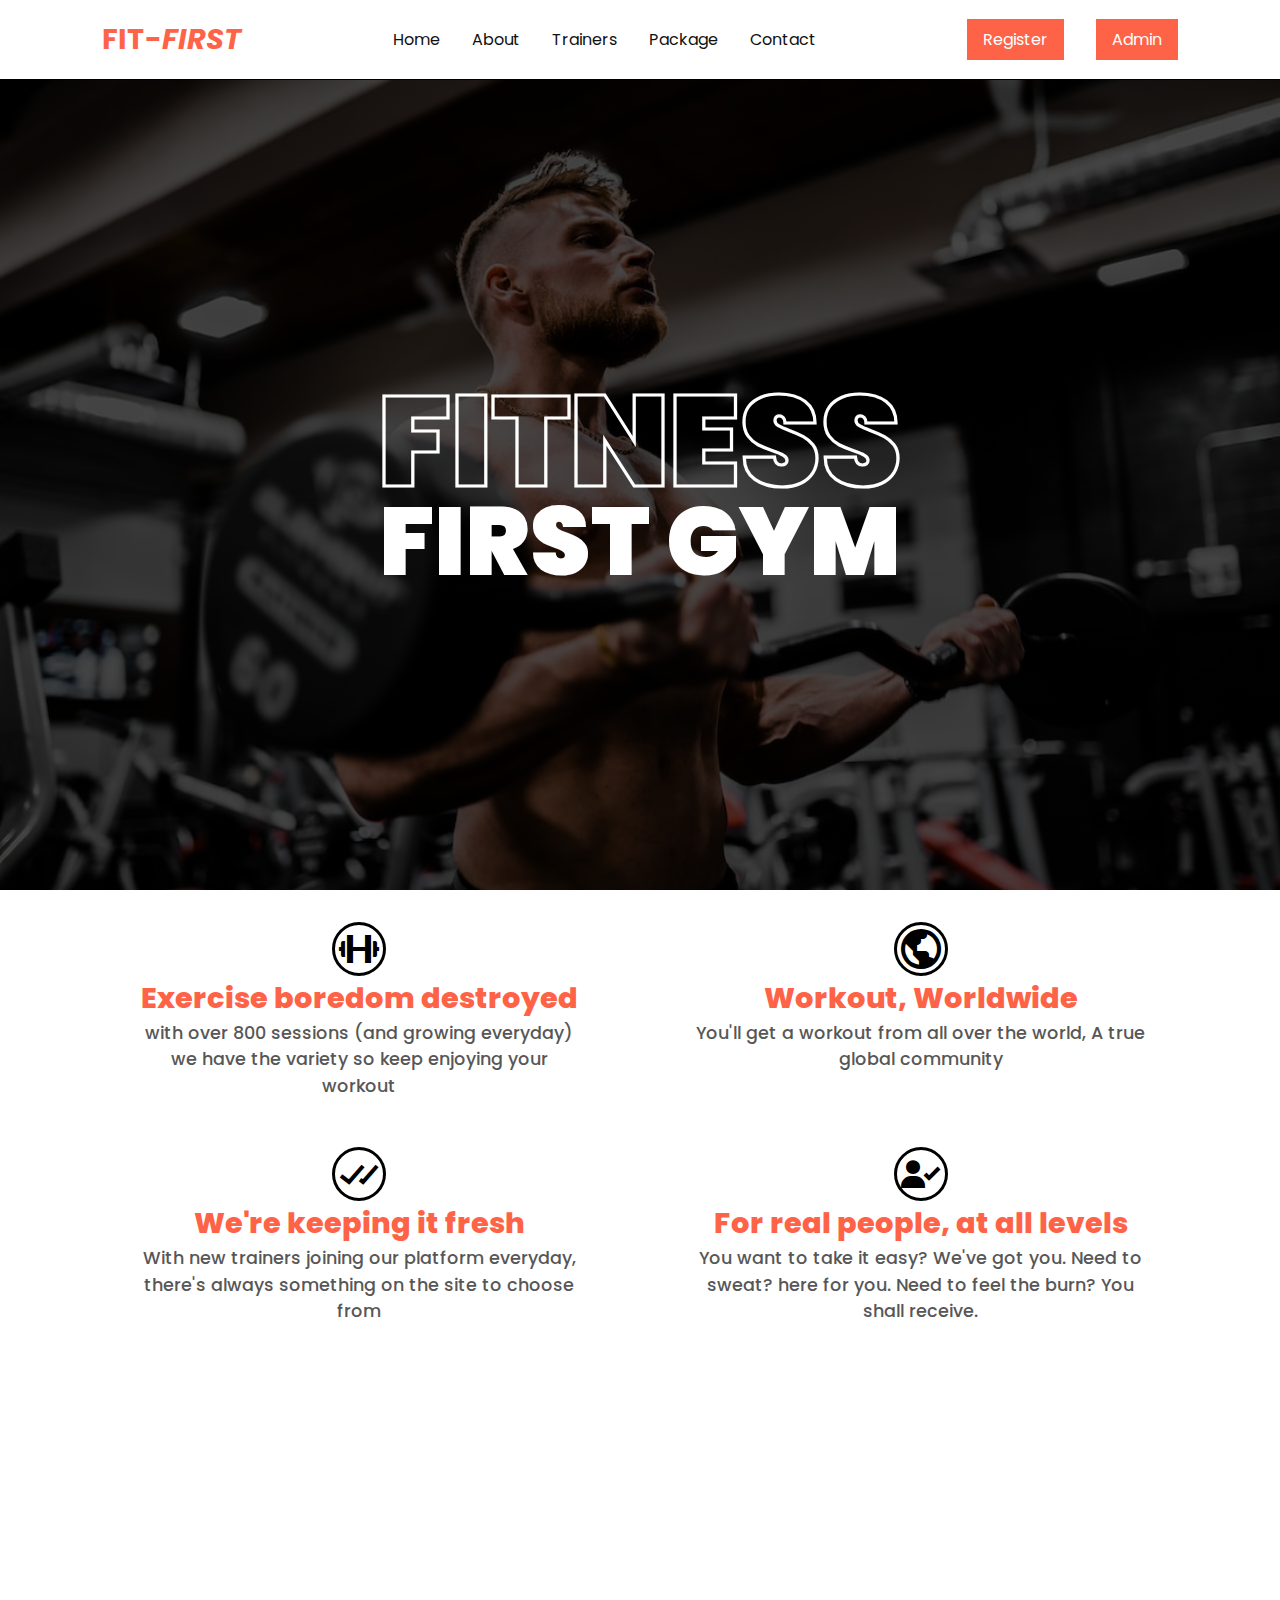
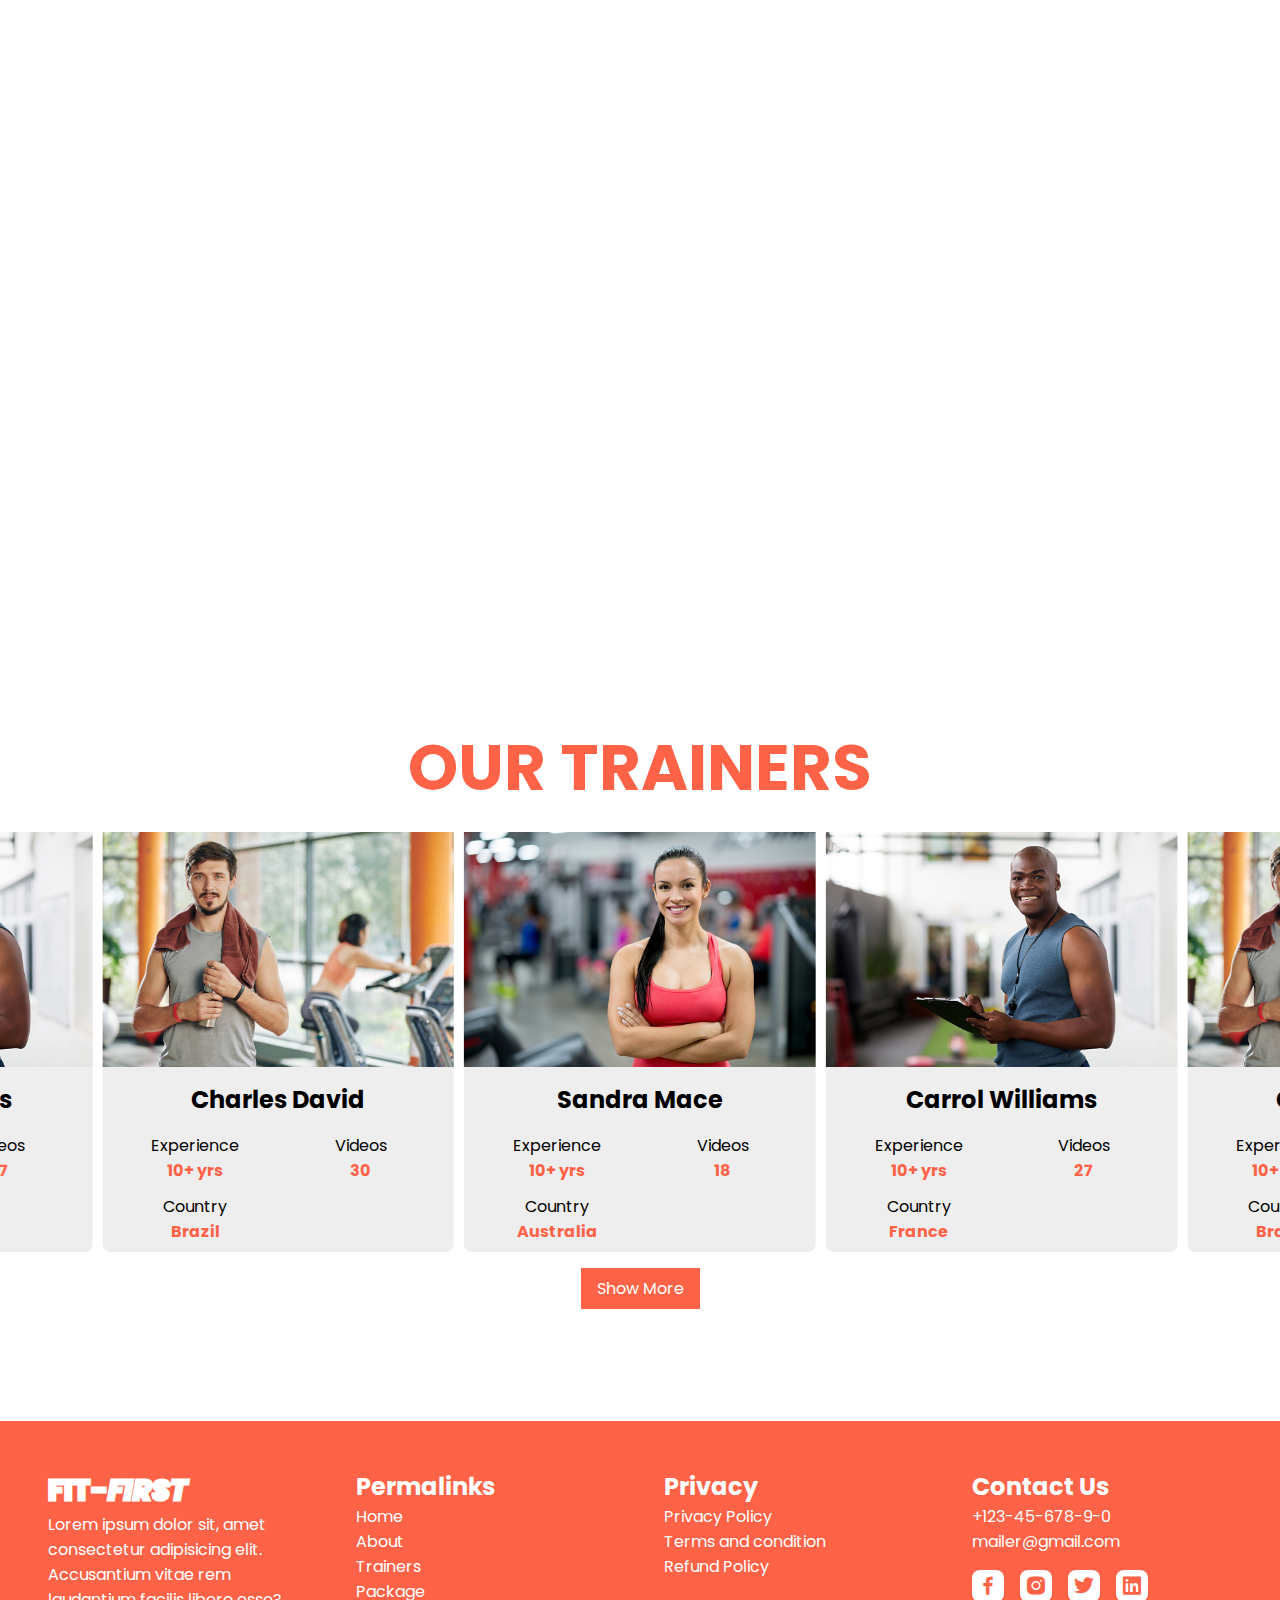
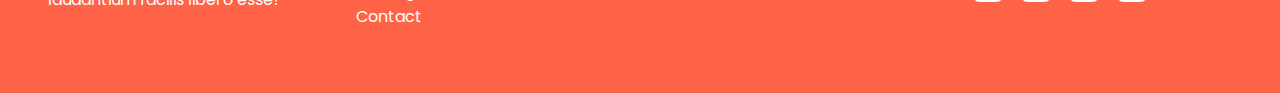
==== index.html @ 9b569515 "Add files via upload" ====
<!DOCTYPE html>
<html lang="en">
  <head>
    <meta charset="UTF-8" />
    <meta http-equiv="X-UA-Compatible" content="IE=edge" />
    <meta name="viewport" content="width=device-width, initial-scale=1.0" />
    <title>Fitness First Gym</title>
    <link rel="stylesheet" href="CSS/style.css" />
    <link rel="stylesheet" href="CSS/trainers.css" />
    <link
      href="https://unpkg.com/boxicons@2.1.4/css/boxicons.min.css"
      rel="stylesheet"
    />

    <link
    rel="stylesheet"
    href="https://cdn.jsdelivr.net/npm/swiper@8/swiper-bundle.min.css"
  />
  </head>
  <body>
    <nav class="navbar">
      <div class="container nav_container">
        <a href="index.html" class="nav_logo">Fit-<span>First</span></a>
        <ul class="nav_list">
          <li><a href="index.html">Home</a></li>
          <li><a href="index.html">About</a></li>
          <li><a href="Trainers.html">Trainers</a></li>
          <li><a href="Package.html">Package</a></li>
          <li><a href="index.html">Contact</a></li>
        </ul>

        <div class="nav_signin_signup">
          <a href="register.html" class="btn">Register</a>
          <a href="#" class="btn">Admin</a>
        </div>

        <div class="nav_icon">
          <i class="bx bx-menu-alt-right"></i>
        </div>
      </div>
    </nav>
    <!-- Navbar Ends -->

    <!-- Main section starts -->
    <header>
      <div class="container header_container">
        <div class="header_content">
          <h1><span>Fitness</span><br />First Gym</h1>
        </div>
      </div>
    </header>

    <!-- Services section -->
    <section id="services">
      <div class="container services_container">
        <div class="services">
          <i class="bx bx-dumbbell"></i>
          <h2>Exercise boredom destroyed</h2>
          <p>
            with over 800 sessions (and growing everyday) we have the variety so
            keep enjoying your workout
          </p>
        </div>

        <div class="services">
          <i class="bx bx-world"></i>
          <h2>Workout, Worldwide</h2>
          <p>
            You'll get a workout from all over the world, A true global
            community
          </p>
        </div>

        <div class="services">
          <i class="bx bx-check-double"></i>
          <h2>We're keeping it fresh</h2>
          <p>
            With new trainers joining our platform everyday, there's always
            something on the site to choose from
          </p>
        </div>

        <div class="services">
          <i class="bx bxs-user-check"></i>
          <h2>For real people, at all levels</h2>
          <p>
            You want to take it easy? We've got you. Need to sweat? here for
            you. Need to feel the burn? You shall receive.
          </p>
        </div>
      </div>
    </section>
    <!-- Service section ends -->

    <section id="pic">
      <div class="container pic_container">
        <div class="pic_content">
          <h1>
            Real
            <span
              >Workout <br />
              by</span
            >
            real <span>trainers</span>
          </h1>
        </div>
      </div>
    </section>

    <!-- Trainers section -->
    <section id="trainers">
      <h1>Our Trainers</h1>

      <div class="container trainer_container mySwiper">
        <div class="swiper-wrapper">
          <div class="trainers swiper-slide">
            <div class="trainers_image">
              <img src="images/trainer1.jpg" alt="" />
            </div>
            <div class="trainers_content">
              <h4>Sandra Mace</h4>
              <div class="down">
                <p>
                  Experience <br />
                  <span>10+ yrs</span>
                </p>
                <p>
                  Videos <br />
                  <span>18</span>
                </p>
                <p>
                  Country <br />
                  <span>Australia</span>
                </p>
              </div>
            </div>
          </div>

          <div class="trainers swiper-slide">
            <div class="trainers_image">
              <img src="images/trainer2.jpg" alt="" />
            </div>
            <div class="trainers_content">
              <h4>Carrol Williams</h4>
              <div class="down">
                <p>
                  Experience <br />
                  <span>10+ yrs</span>
                </p>
                <p>
                  Videos <br />
                  <span>27</span>
                </p>
                <p>
                  Country <br />
                  <span>France</span>
                </p>
              </div>
            </div>
          </div>

          <div class="trainers swiper-slide">
            <div class="trainers_image">
              <img src="images/trainer3.jpg" alt="" />
            </div>
            <div class="trainers_content">
              <h4>Charles David</h4>
              <div class="down">
                <p>
                  Experience <br />
                  <span>10+ yrs</span>
                </p>
                <p>
                  Videos <br />
                  <span>30</span>
                </p>
                <p>
                  Country <br />
                  <span>Brazil</span>
                </p>
              </div>
            </div>
          </div>
        </div>
        <!-- <div class="swiper-button-next" style="color: #fff; background: tomato; height: 4rem; width: 4rem; border-radius: 4rem;"></div>
        <div class="swiper-button-prev" style="color: #fff; background: tomato; height: 4rem; width: 4rem; border-radius: 4rem;"></div> -->
      </div>

      <a href="Trainers.html" class="btn trainers_btn">Show More</a>
    </section>

    <!-- Footer Section -->
    <footer>
      <div class="footer_container">
        <div class="footer_1">
          <a href="index.html" class="nav_logo">Fit-<span>First</span></a>
          <p>Lorem ipsum dolor sit, amet consectetur adipisicing elit. Accusantium vitae rem laudantium facilis libero esse?</p>
        </div>

        <div class="footer_2">
          <h2>Permalinks</h2>
          <ul class="permalinks footers">
            <li><a href="index.html">Home</a></li>
            <li><a href="index.html">About</a></li>
            <li><a href="Trainers.html">Trainers</a></li>
            <li><a href="Package.html">Package</a></li>
            <li><a href="index.html">Contact</a></li>
          </ul>
        </div>

        <div class="footer_3">
          <h2>Privacy</h2>
          <ul class="privacy footers">
            <li><a href="#">Privacy Policy</a></li>
            <li><a href="#">Terms and condition</a></li>
            <li><a href="#">Refund Policy</a></li>
          </ul>
        </div>

        <div class="footer_4 footers">
          <h2>Contact Us</h2>
          <p>
            +123-45-678-9-0 <br>
            mailer@gmail.com
          </p>
          <ul class="footer_socials">
            <li>
              <a href="#"><i class='bx bxl-facebook'></i></a>
            </li>
            <li>
              <a href="#"><i class='bx bxl-instagram-alt'></i></a>
            </li>
            <li>
              <a href="#"><i class='bx bxl-twitter'></i></a>
            </li>
            <li>
              <a href="#"><i class='bx bxl-linkedin-square'></i></a>
            </li>
          </ul>
        </div>

      </div>
    </footer>

    <script src="script.js"></script>
    <script src="https://cdn.jsdelivr.net/npm/swiper@8/swiper-bundle.min.js"></script>
    <script>
         var swiper = new Swiper(".mySwiper", {
    spaceBetween: 10,
    // effect: "fade",
    loop:true,
      // navigation: {
      //   nextEl: ".swiper-button-next",
      //   prevEl: ".swiper-button-prev",
      // },
      centeredSlides: true,
      
      autoplay: {
        delay: 3500,
        disableOnInteraction: false,
      },
      breakpoints: {
    0: {
      slidesPerView: 1,
    },
    768: {
      slidesPerView: 2,
    },
    991: {
      slidesPerView: 3,
    },
  },
    });
    </script>
  </body>
</html>
---- CSS/style.css ----
@import url('https://fonts.googleapis.com/css2?family=Poppins:ital,wght@0,300;0,400;0,500;0,600;0,700;0,800;0,900;1,300;1,400;1,500;1,600;1,700;1,800;1,900&display=swap');

:root{
    --width-desktop: 84%;
    --width-tablet: 90%;
    --width-mobile: 94%;

    --color-primary: #FF6347;
    --color-white: #fff;
    --color-light: #f4f4f4;
    --color-black: #000f37;
    --color-dark: #575757;
}

*{
    margin: 0;
    padding: 0;
    box-sizing: border-box;
    outline: none;
    border: none;
    text-decoration: none;
    list-style: none;
    transition: all .2s linear;
}

html{
    scroll-behavior: smooth;
    scroll-padding-top: 5rem;
}
html::-webkit-scrollbar {
    width: 1rem;
  }
html::-webkit-scrollbar-thumb{
    background: var(--color-primary);
    border-radius: 1rem;
}
html::-webkit-scrollbar-track{
    background: black;
}

body{
    font-family: 'Poppins', sans-serif;
}

img{
    width: 100%;
}
a{
    color: white;
}


.btn{
    background: var(--color-primary);
    padding: .5rem 1rem;
    color: #fff;
    display: inline-block;
}

.container{
    width: var(--width-desktop);
    margin: 0 auto;
}

nav{
    display: grid;
    place-items: center;
    position: fixed;
    top: 0; left: 0; right: 0;
    z-index: 100;
    width: 100vw;
    height: 5rem;
    background: #fff;
    color: #111;
    border-bottom: .1rem solid black;
}

.nav_container{
    display: flex;
    align-items: center;
    justify-content: space-between;
}

.nav_list{
    display: flex;
    gap: 2rem;
}
.nav_list a{
    color: #111;
}
.nav_signin_signup{
    display: flex;
    gap: 2rem;
    align-items: center;
}
.nav_logo{
    font-size: 1.8rem;
    text-transform: uppercase;
    color: var(--color-primary);
    font-weight: 700;
}
.nav_logo span{
    font-style: italic;
}
.nav_icon{
    font-size: 1.8rem;
    color: #fff;
    display: none;
}
/* Nav Section Ends */


/* Header Section Starts */
header{
    height: 90vh;
    margin-top: 5rem;   
    background: linear-gradient(rgba(0,0,0,0.7), rgba(0,0,0,0.7)), url(../images/bg.jpg) no-repeat top center/100vw;
    max-width: 100vw;
    display: grid;
    place-items: center;
    text-align: center;
}

.header_content{
    z-index: 100;
}
.header_content h1{
    color: white;
    text-transform: uppercase;
    font-size: 6rem;
    line-height: .9;
    font-weight: 900;
}
.header_content h1 span{
    -webkit-text-stroke: .2rem var(--color-white);
    color: transparent;
    font-size: 8rem;
}

/* SERVICES SECTION */ 
.services_container{
    display: grid;
    grid-template-columns: repeat(auto-fit, minmax(25rem, 1fr));
    gap: 3rem;
    text-align: center;
    padding-block: 2rem 4rem;
}

.services i{
    font-size: 3rem;
    border: .2rem solid black;
    border-radius: 50%;
}
.services h2{
    color: var(--color-primary);
    font-size: 1.8rem;
    font-weight: 800;
}
.services p {
    line-height: 1.5;
    font-weight: 500;
    padding: 0 2rem;
    font-size: 1.1rem;
    color: var(--color-dark);
}

/* Pic section starts */
#pic{
    background:linear-gradient(rgba(0,0,0,0.5), rgba(0,0,0,0.5)), url(../images/pic1.jpg) no-repeat;
    background-size: cover;
    background-position: center;
    height: 100vh;
    display: flex;
    align-items: center;
    justify-content: center;
    background-attachment: fixed;
}
.pic_content h1{
    color: white;
    text-transform: uppercase;
    font-size: 4.5rem;
    line-height: 1.3;
    font-weight: 900;
}
.pic_content h1 span{
    -webkit-text-stroke: .1rem var(--color-white);
    color: transparent;
}

/* Trainers */
.trainer_container{
    position: relative;
    margin-top: 2rem;
}
.trainers_btn{
    margin-top: 1rem;
}

/* Footer Section */
footer{
    background-color: var(--color-primary);
    padding: 3rem;
    color: var(--color-white);
    padding-bottom: 4rem;
}

.footer_1 a{
    -webkit-text-stroke: .2rem var(--color-white);
    color: white;
}
.footer_container{
    display: grid;
    grid-template-columns: repeat(4, 1fr);
    gap: 3rem;
}
.footers li a{
    color: var(--color-white);
    margin-top: 1rem;
}

.footer_socials{
    display: flex;
    align-items: center;
    gap: 1rem;
}
.footer_socials li a{
    display: inline-block;
    font-size: 1.5rem;
    height: 2rem;
    width: 2rem;
    border-radius: .5rem;
    background: var(--color-white);
    color: var(--color-primary);
    text-align: center;
    line-height: 1.5;
}
---- CSS/trainers.css ----
@import url('https://fonts.googleapis.com/css2?family=Poppins:ital,wght@0,300;0,400;0,500;0,600;0,700;0,800;0,900;1,300;1,400;1,500;1,600;1,700;1,800;1,900&display=swap');

:root{
    --width-desktop: 84%;
    --width-tablet: 90%;
    --width-mobile: 94%;

    --color-primary: #FF6347;
    --color-white: #fff;
    --color-light: #f4f4f4;
    --color-black: #000f37;
    --color-dark: #575757;

    --padding-bottom: 7rem;
}

*{
    margin: 0;
    padding: 0;
    box-sizing: border-box;
    outline: none;
    border: none;
    text-decoration: none;
    list-style: none;
    transition: all .2s linear;
}

html{
    scroll-behavior: smooth;
    scroll-padding-top: 5rem;
    overflow-x: hidden;
}
html::-webkit-scrollbar {
    width: 1rem;
  }
html::-webkit-scrollbar-thumb{
    background: var(--color-primary);
    border-radius: 1rem;
}
html::-webkit-scrollbar-track{
    background: black;
}

body{
    font-family: 'Poppins', sans-serif;
}

img{
    width: 100%;
}
a{
    color: white;
}

h1{
    font-size: 4rem;
    line-height: 1;
    color: var(--color-primary);
    text-transform: capitalize;
}

.lead{
    width: 63%;
    font-size: 1.1rem;
    font-weight: 400;
    line-height: 1.5;
    margin: 1.5rem auto 3rem;
}

main{
    background: linear-gradient(rgba(0,0,0,0.5), rgba(0,0,0,0.5)), url(../images/something5.jpg) no-repeat top center/100vw;
    max-width: 100vw;
    height: 85vh;
    max-height: 90vh;
    display: grid;
    place-items: center;
    text-align: center;
    margin-top: 5rem;
    padding-bottom: var(--padding-bottom);
}
.main_content h1{
    font-size: 4.5rem;
    color: var(--color-white);
    font-weight: 900;
    text-transform: uppercase;
}
.main_content h1 span{
    color: var(--color-primary);
}

/* Trainers section */
#trainers{
    margin-top: 3rem;
    padding-bottom: var(--padding-bottom);
    text-align: center;
}
#trainers h1{
    text-transform: uppercase;
}
.trainer_container{
    text-align: left;
    display: grid;
    grid-template-columns: repeat(3, 1fr);
    gap: 2rem;
}
.trainers{
    background: #eee;
    border-radius: .5rem;
}

.trainers_content{
    text-align: center;
    display: flex;
    flex-direction: column;
    gap: 1rem;
    padding: .5rem 1rem;
}
.trainers_content h4{
    font-size: 1.5rem;
}
.down{
    display: grid;
    grid-template-columns: repeat(2, 1fr);
    align-items: flex-start;
    gap: .7rem;
}
.down p{
    font-weight: 400;
}
.down p span{
    font-weight: 700;
    text-align: center;
    color: var(--color-primary);
}


/* FLEX SECTION */
#flex{
    background: #eee;
}
.flex_container{
    display: grid;
    grid-template-columns: repeat(auto-fit, minmax(25rem, 1fr));
    gap: 2rem;
    align-items: center;
    padding: 2rem 0;
}
.flex_content{
    margin-left: 2rem;
}
.flex_content h2{
    color: var(--color-primary);
    font-size: 4rem;
    line-height: 1.1;
}
.flex_content p {
    font-size: 1.2rem;
    line-height: 1.5;
    padding: 1.2rem 0;
    width: 70%;

}
.flex_image{
    width: 100%;
}
.flex_image img{
    border-radius: 1rem;
}

/* EQUIPMENT */
#equipment{
    position: relative;
    margin-top: 3rem;
    text-align: center;
    padding-bottom: 3rem;
}
.equipment_container{
    margin-top: 3rem;
    display: grid;
    grid-template-columns: repeat(3,1fr);
    gap: 3rem;
    position: relative;
}
.equipment_container div img{
    height: 20rem;
    object-fit: cover;
}
.swiper-button-next,
.swiper-button-prev{
    color: var(--color-primary);
    padding: 1rem;
    height: 2rem;
    width: 2rem;
}

/* Footer Section */
footer{
    padding: 3rem;
    background: var(--color-primary);
    color: var(--color-white);
    padding-bottom: 4rem;
}

.footer_container{
    display: grid;
    grid-template-columns: repeat(4, 1fr);
    gap: 3rem;
}
.footers li a{
    color: var(--color-white);
    margin-top: 1rem;
}
.footers li:hover a{
    margin-left: 1rem;
}
.footer_socials{
    display: flex;
    align-items: center;
    gap: 1rem;
}
.footer_socials li a{
    display: inline-block;
    font-size: 1.5rem;
    height: 2rem;
    width: 2rem;
    border-radius: .5rem;
    background: var(--color-white);
    color: var(--color-primary);
    text-align: center;
    line-height: 1.5;
}
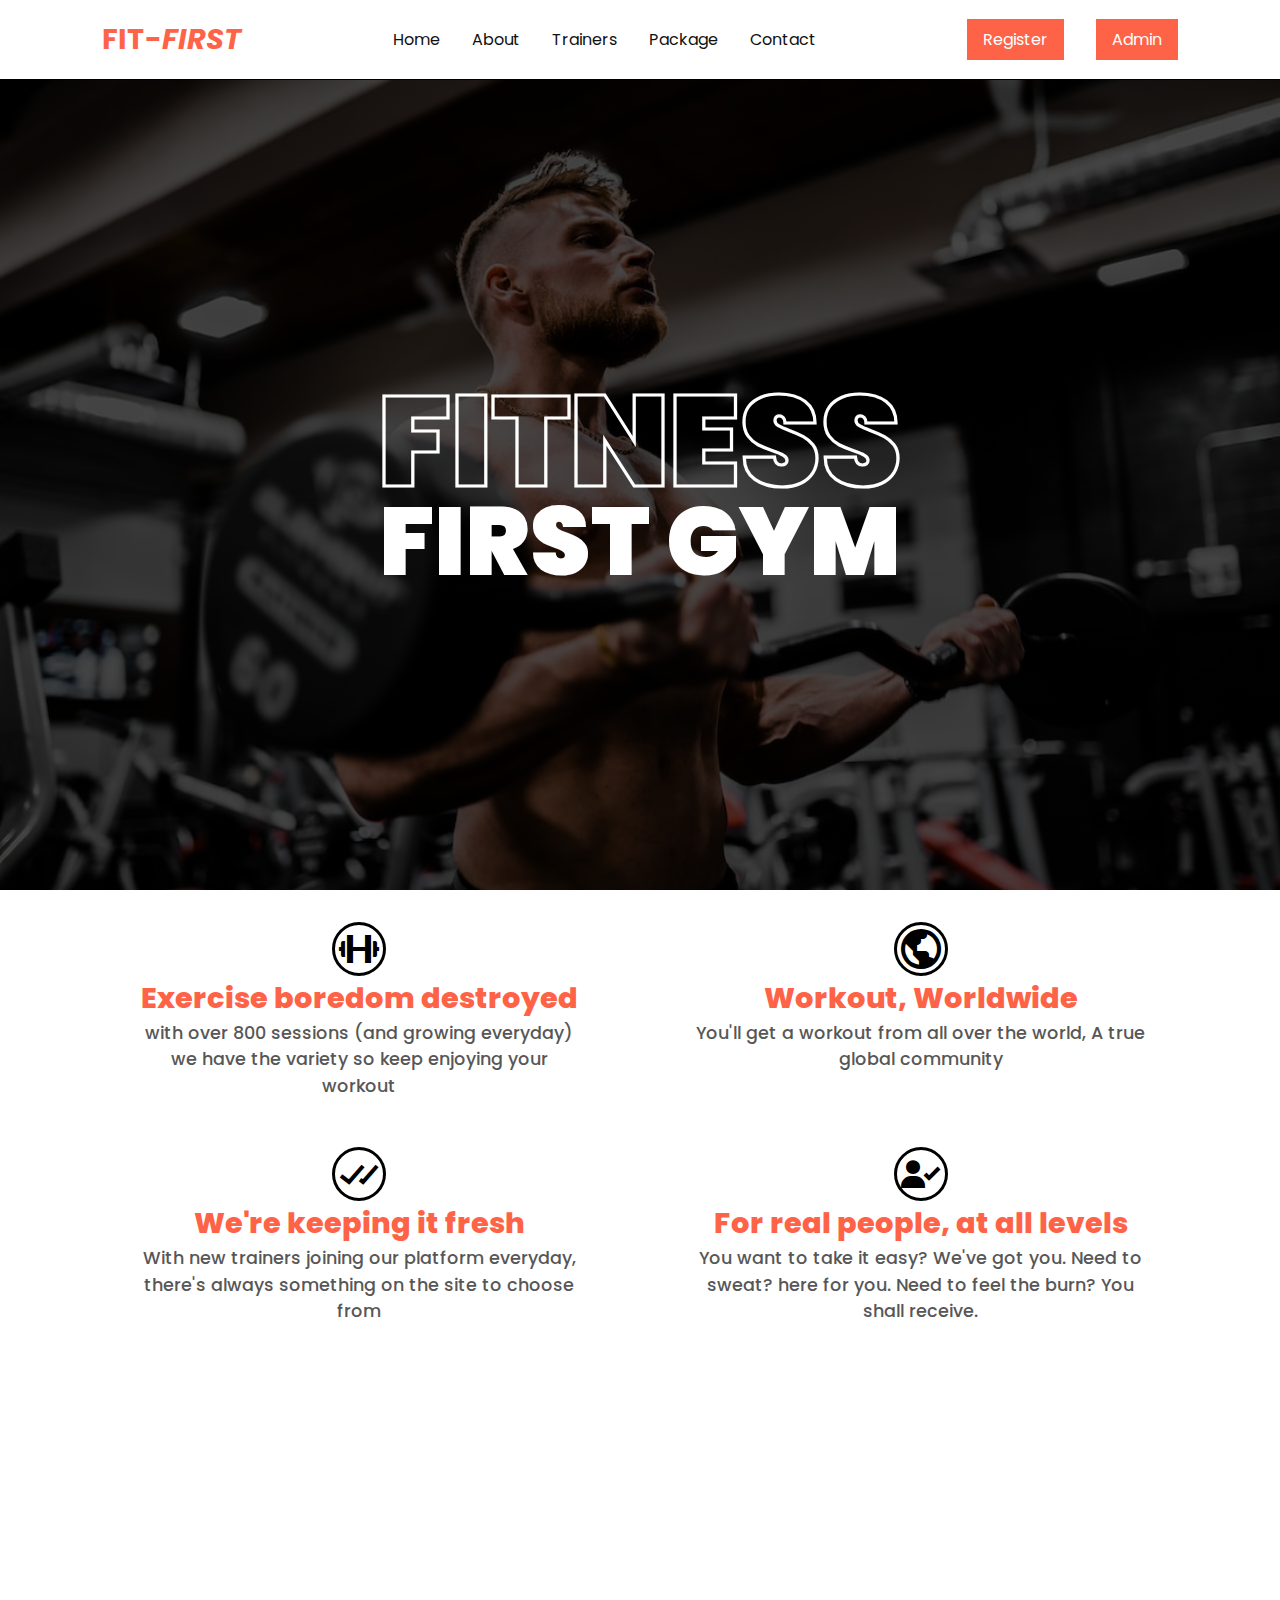
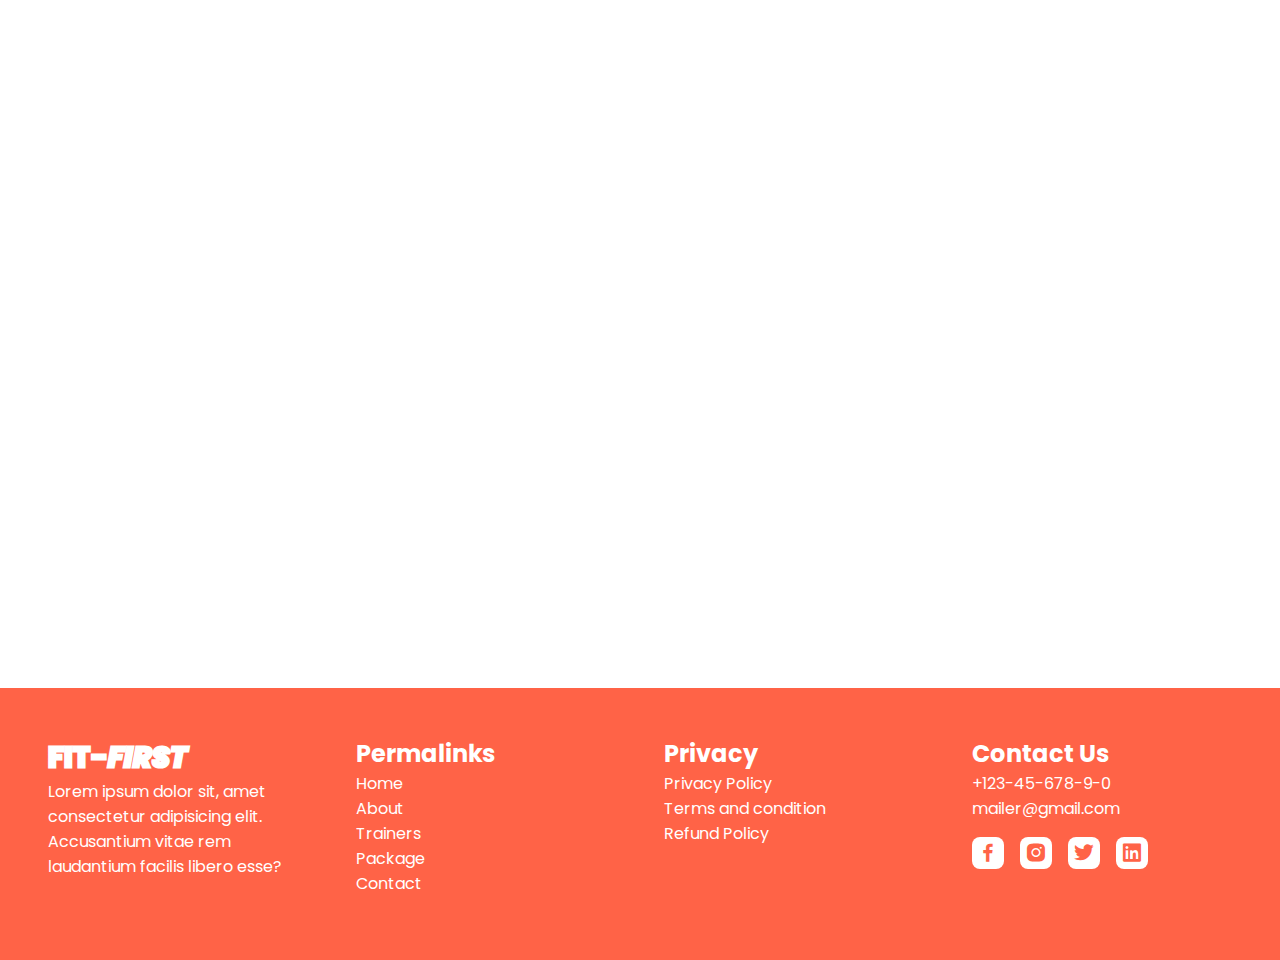
==== commit 54200feb: "Fixed responsiveness for the homepage and cancelled some other features" ====
--- a/index.html
+++ b/index.html
@@ -108,7 +108,7 @@
     </section>
 
     <!-- Trainers section -->
-    <section id="trainers">
+    <!-- <section id="trainers">
       <h1>Our Trainers</h1>
 
       <div class="container trainer_container mySwiper">
@@ -181,13 +181,13 @@
               </div>
             </div>
           </div>
-        </div>
+        </div> -->
         <!-- <div class="swiper-button-next" style="color: #fff; background: tomato; height: 4rem; width: 4rem; border-radius: 4rem;"></div>
         <div class="swiper-button-prev" style="color: #fff; background: tomato; height: 4rem; width: 4rem; border-radius: 4rem;"></div> -->
-      </div>
-
+      <!-- </div> -->
+<!-- 
       <a href="Trainers.html" class="btn trainers_btn">Show More</a>
-    </section>
+    </section> -->
 
     <!-- Footer Section -->
     <footer>
@@ -263,6 +263,9 @@
     0: {
       slidesPerView: 1,
     },
+    460:{
+      slidesPerView: 1,
+    },
     768: {
       slidesPerView: 2,
     },
--- a/CSS/style.css
+++ b/CSS/style.css
@@ -188,9 +188,11 @@
 }
 
 /* Trainers */
+
 .trainer_container{
     position: relative;
     margin-top: 2rem;
+    /* padding: 9%; */
 }
 .trainers_btn{
     margin-top: 1rem;
@@ -233,4 +235,160 @@
     color: var(--color-primary);
     text-align: center;
     line-height: 1.5;
+}
+
+
+
+@media (max-width:998px) {
+    html{
+        font-size: 90%;
+    }
+    .container{
+        width: var(--width-tablet);
+    }
+
+    header{
+        height: 40vh;
+    }
+
+    .header_content h1{
+        font-size: 5rem;
+        line-height: .9;
+        font-weight: 900;
+    }
+    .header_content h1 span{
+        font-size: 6.5rem;
+    }
+
+    .services_container{
+        display: grid;
+        /* grid-template-columns: repeat(auto-fit, minmax(25rem, 1fr)); */
+        grid-template-columns: repeat(2, 1fr);
+        gap: 5rem;
+    }
+    
+    .services h2{
+        font-size: 1.6rem;
+    }
+    .services p {
+        font-size: 1rem;
+    }
+
+    #pic{
+        height: 50vh;
+    }
+
+    .pic_content h1{
+        font-size: 3.5rem;
+    }
+    .pic_content h1 span{
+        -webkit-text-stroke: .1rem var(--color-white);
+        color: transparent;
+    }
+
+    #trainers h1{
+        font-size: 3.5rem;
+    }
+
+    .footer_container{
+        grid-template-columns: repeat(2, 1fr);
+    }
+    
+}
+
+@media (max-width:778px) {
+    /* body{
+        background: red;
+    } */
+
+    html{
+        font-size: 85%;
+    }
+
+    .container{
+        width: var(--width-mobile);
+    }
+
+    .nav_list{
+        position: absolute;
+        top: 100%;
+        background: var(--color-white);
+        width: 100vw;
+        display: none;
+    }
+
+    .nav_signin_signup{
+        display: none;
+    }
+
+    .nav_icon{
+        display: block;
+        color: var(--color-primary);
+        margin-right: 1rem;
+    }
+
+    header{
+        height: 60vh;
+    }
+    
+  
+    .header_content h1{
+        font-size: 3.5rem
+    }
+    .header_content h1 span{
+        font-size: 4.5rem;
+    }
+
+
+    .services_container{
+        /* grid-template-columns: repeat(auto-fit, minmax(25rem, 1fr)); */
+        grid-template-columns: 1fr;
+        gap: 5rem;
+    }
+    
+  
+    .services p {
+        padding: 0 2rem;
+    }
+
+    .pic_content h1{
+        font-size: 3rem;
+    }
+
+    #trainers h1{
+        font-size: 2.5rem;
+    }
+}
+
+@media (max-width:460px) {
+    body{
+        background: pink;
+    }
+
+    header{
+        height: 30vh;
+    }
+
+    .header_content h1{
+        font-size: 2.3rem
+    }
+    .header_content h1 span{
+        font-size: 3rem;
+    }
+
+
+    #pic{
+        height: 50vh;
+        position: relative;
+    }
+    .pic_content h1{
+        font-size: 2.3rem;
+    }
+
+
+
+
+    .footer_container{
+        grid-template-columns: 1fr;
+    }
 }--- a/CSS/trainers.css
+++ b/CSS/trainers.css
@@ -194,7 +194,7 @@
 }
 
 /* Footer Section */
-footer{
+/* footer{
     padding: 3rem;
     background: var(--color-primary);
     color: var(--color-white);
@@ -229,4 +229,4 @@
     text-align: center;
     line-height: 1.5;
 }
-   +    */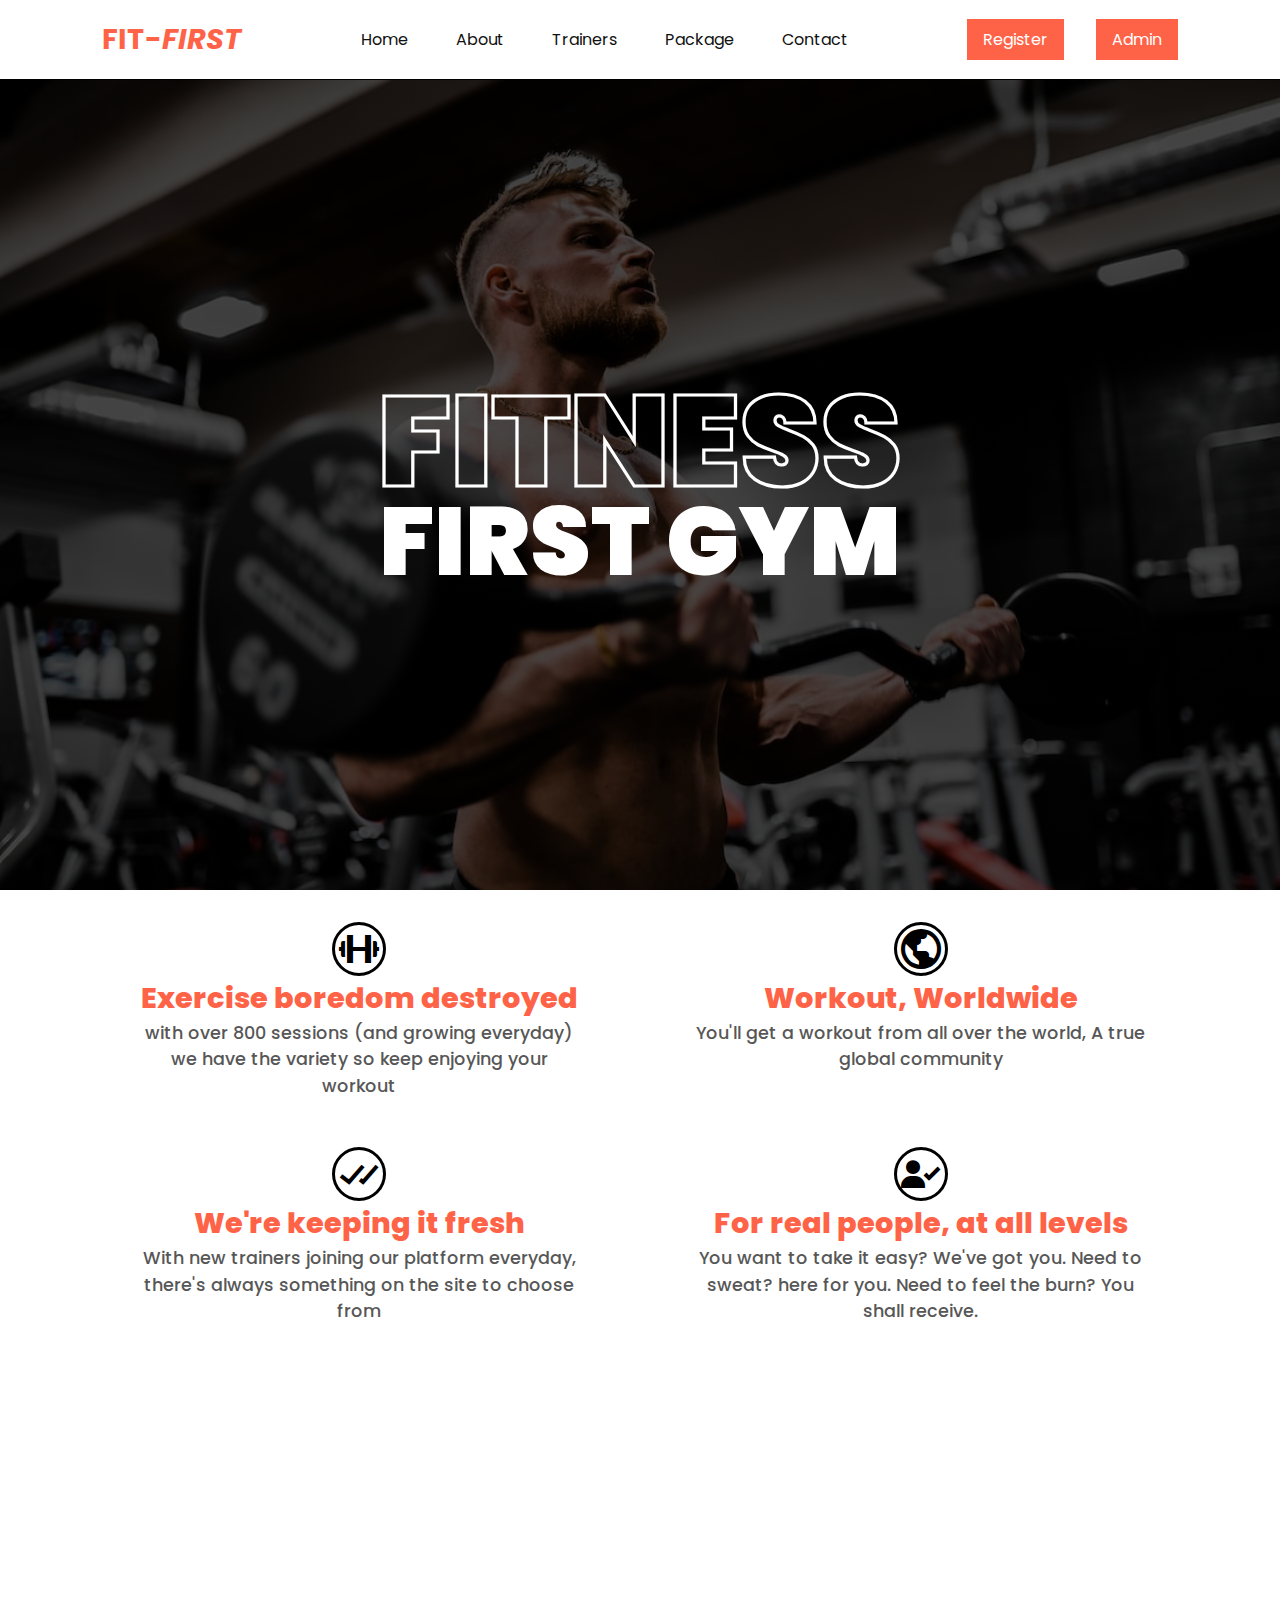
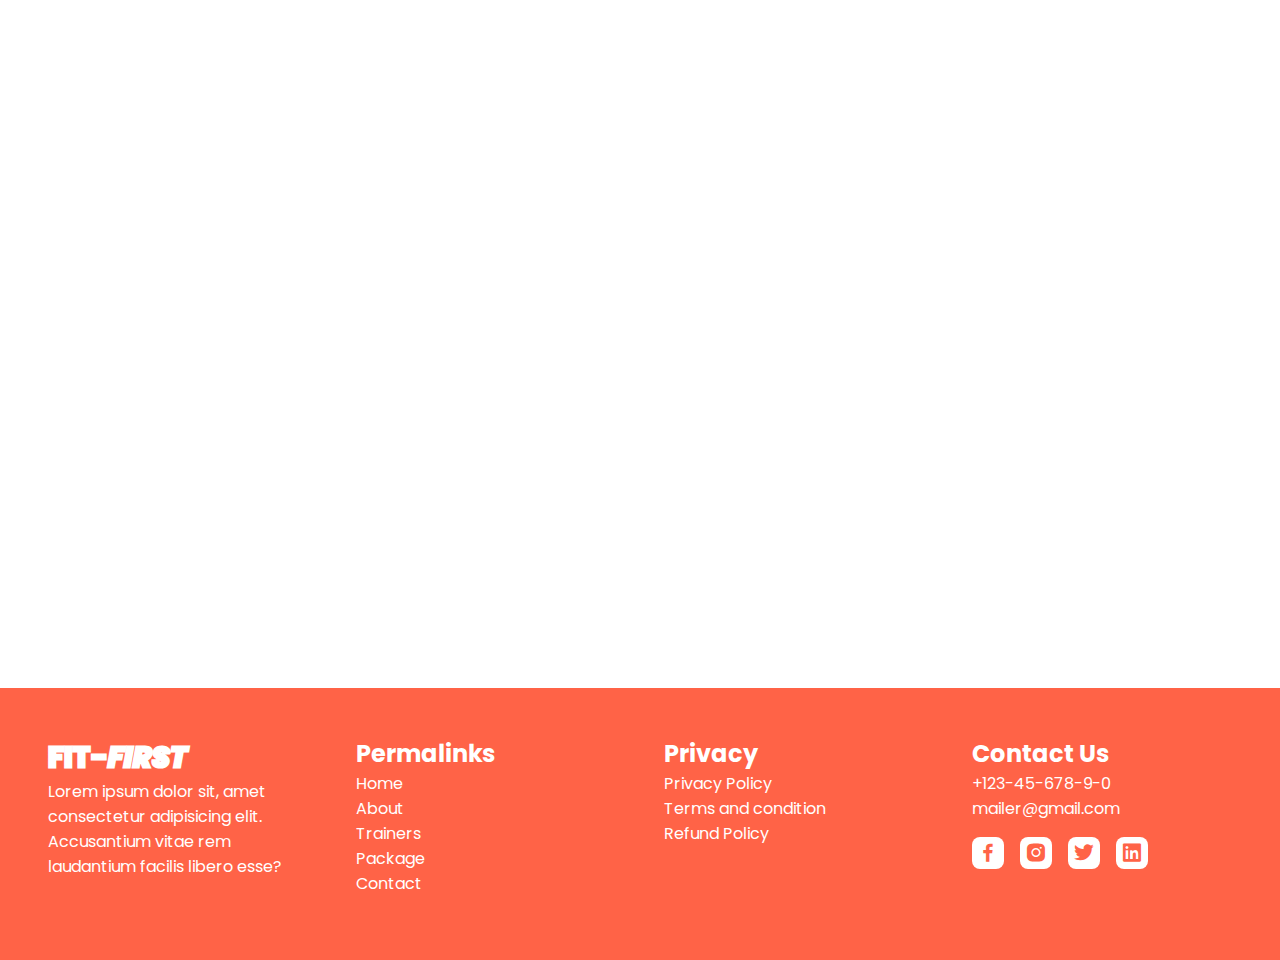
==== commit 4ec2d21f: "Fit First" ====
--- a/index.html
+++ b/index.html
@@ -6,7 +6,7 @@
     <meta name="viewport" content="width=device-width, initial-scale=1.0" />
     <title>Fitness First Gym</title>
     <link rel="stylesheet" href="CSS/style.css" />
-    <link rel="stylesheet" href="CSS/trainers.css" />
+    <!-- <link rel="stylesheet" href="CSS/trainers.css" /> -->
     <link
       href="https://unpkg.com/boxicons@2.1.4/css/boxicons.min.css"
       rel="stylesheet"
@@ -242,11 +242,21 @@
       </div>
     </footer>
 
+
+    <script>
+      window.addEventListener('load', ()=>{
+    alert('Welcome to Fit First :)')
+    alert('#: This site is still in development');
+})
+
+    </script>
+
     <script src="script.js"></script>
     <script src="https://cdn.jsdelivr.net/npm/swiper@8/swiper-bundle.min.js"></script>
     <script>
          var swiper = new Swiper(".mySwiper", {
     spaceBetween: 10,
+    slidesPerView: 1,
     // effect: "fade",
     loop:true,
       // navigation: {
--- a/CSS/style.css
+++ b/CSS/style.css
@@ -83,10 +83,15 @@
 
 .nav_list{
     display: flex;
-    gap: 2rem;
+    gap: 3rem;
 }
 .nav_list a{
     color: #111;
+}
+.nav_list a:hover{
+    background: var(--color-primary);
+    padding: .3rem;
+    color: var(--color-white);
 }
 .nav_signin_signup{
     display: flex;
@@ -189,14 +194,13 @@
 
 /* Trainers */
 
-.trainer_container{
+/* .trainer_container{
     position: relative;
     margin-top: 2rem;
-    /* padding: 9%; */
 }
 .trainers_btn{
     margin-top: 1rem;
-}
+} */
 
 /* Footer Section */
 footer{
@@ -297,10 +301,6 @@
 }
 
 @media (max-width:778px) {
-    /* body{
-        background: red;
-    } */
-
     html{
         font-size: 85%;
     }
@@ -312,9 +312,31 @@
     .nav_list{
         position: absolute;
         top: 100%;
+        left: 0;
         background: var(--color-white);
-        width: 100vw;
-        display: none;
+        width: 100%;
+        margin: 0;
+        flex-direction: column;
+        justify-content: center;
+        align-items: center;
+        background: rgba(0,0,0,0.8);
+        clip-path: polygon(0 0,100% 0,100% 0,0 0);
+        transition: all .7s linear;
+        padding-block: 1rem;
+    }
+    .nav_list.active{
+        clip-path: polygon(0 0,100% 0,100% 100%,0 100%);
+    }
+    .nav_list a{
+        display: block;
+        color: white;
+        z-index: 100;
+        font-size: 1.2rem;
+    }
+    .nav_list a:hover{
+        color: var(--color-primary);
+        background: none;
+        padding: 0;
     }
 
     .nav_signin_signup{
@@ -325,6 +347,10 @@
         display: block;
         color: var(--color-primary);
         margin-right: 1rem;
+        cursor: pointer;
+    }
+    .nav_icon:hover{
+        transform: scale(1.3);
     }
 
     header{
@@ -361,10 +387,6 @@
 }
 
 @media (max-width:460px) {
-    body{
-        background: pink;
-    }
-
     header{
         height: 30vh;
     }
@@ -385,9 +407,6 @@
         font-size: 2.3rem;
     }
 
-
-
-
     .footer_container{
         grid-template-columns: 1fr;
     }
--- a/CSS/trainers.css
+++ b/CSS/trainers.css
@@ -97,7 +97,7 @@
 #trainers h1{
     text-transform: uppercase;
 }
-.trainer_container{
+.trainers_container{
     text-align: left;
     display: grid;
     grid-template-columns: repeat(3, 1fr);
@@ -150,7 +150,7 @@
 }
 .flex_content h2{
     color: var(--color-primary);
-    font-size: 4rem;
+    font-size: 3.2rem;
     line-height: 1.1;
 }
 .flex_content p {
@@ -173,6 +173,7 @@
     margin-top: 3rem;
     text-align: center;
     padding-bottom: 3rem;
+    padding-inline: 6%;
 }
 .equipment_container{
     margin-top: 3rem;
@@ -193,40 +194,111 @@
     width: 2rem;
 }
 
-/* Footer Section */
-/* footer{
-    padding: 3rem;
-    background: var(--color-primary);
-    color: var(--color-white);
-    padding-bottom: 4rem;
-}
-
-.footer_container{
-    display: grid;
-    grid-template-columns: repeat(4, 1fr);
-    gap: 3rem;
-}
-.footers li a{
-    color: var(--color-white);
-    margin-top: 1rem;
-}
-.footers li:hover a{
-    margin-left: 1rem;
-}
-.footer_socials{
-    display: flex;
-    align-items: center;
-    gap: 1rem;
-}
-.footer_socials li a{
-    display: inline-block;
-    font-size: 1.5rem;
-    height: 2rem;
-    width: 2rem;
-    border-radius: .5rem;
-    background: var(--color-white);
-    color: var(--color-primary);
-    text-align: center;
-    line-height: 1.5;
-}
-    */+
+
+
+@media (max-width:998px) {
+    main{
+        height: 65vh;
+    }
+    .main_content h1{
+        font-size: 4rem;
+        margin-top: 3rem;
+    }
+
+    #trainers{
+        margin-top: 3rem;
+        padding-bottom: var(--padding-bottom);
+        text-align: center;
+    }
+    #trainers h1{
+        text-transform: uppercase;   
+    }
+
+    .lead{
+        width: 80%;
+        font-size: 1rem;
+    }
+
+    .trainers_container{
+        gap: 1rem;
+        grid-template-columns: repeat(3, 1fr);
+    }
+
+    .flex_container{
+        display: grid;
+        grid-template-columns: repeat(auto-fit, minmax(20rem, 1fr));
+        gap: 1rem;
+        align-items: center;
+        padding: 3rem 0;
+    }
+    .flex_content h2{
+        font-size: 2.1rem;
+    }
+    .flex_content p {
+        font-size: 1.1rem;
+    }
+
+    #equipment h1{
+        font-size: 3rem;
+    }
+    
+}
+
+@media (max-width: 778px){
+   
+
+    .main_content h1{
+        font-size: 3rem;
+    }
+
+    #trainers h1{
+        font-size: 2.6rem;
+    }
+
+    .trainers_container{ 
+        grid-template-columns: repeat(2, 1fr);
+        gap: 1rem;
+    }
+
+
+    .flex_container{
+        place-items: center;
+        gap: 3rem;
+    }
+    .flex_content h2{
+        font-size: 2.1rem;
+    }
+    .flex_content p {
+        font-size: 1rem;
+    }
+
+}
+
+
+@media (max-width:460px) {
+    main{
+        height: 45vh;
+    }
+
+    .main_content h1{
+        font-size: 2.5rem;
+    }
+
+
+    #trainers h1{
+        font-size: 1.8rem;
+    }
+    .lead{
+        font-size: .8rem;
+        text-align: center;
+    }
+
+    .trainers_container{ 
+        grid-template-columns: 1fr;
+    }
+
+    #equipment h1{
+        font-size: 2.2rem;
+    }
+}
